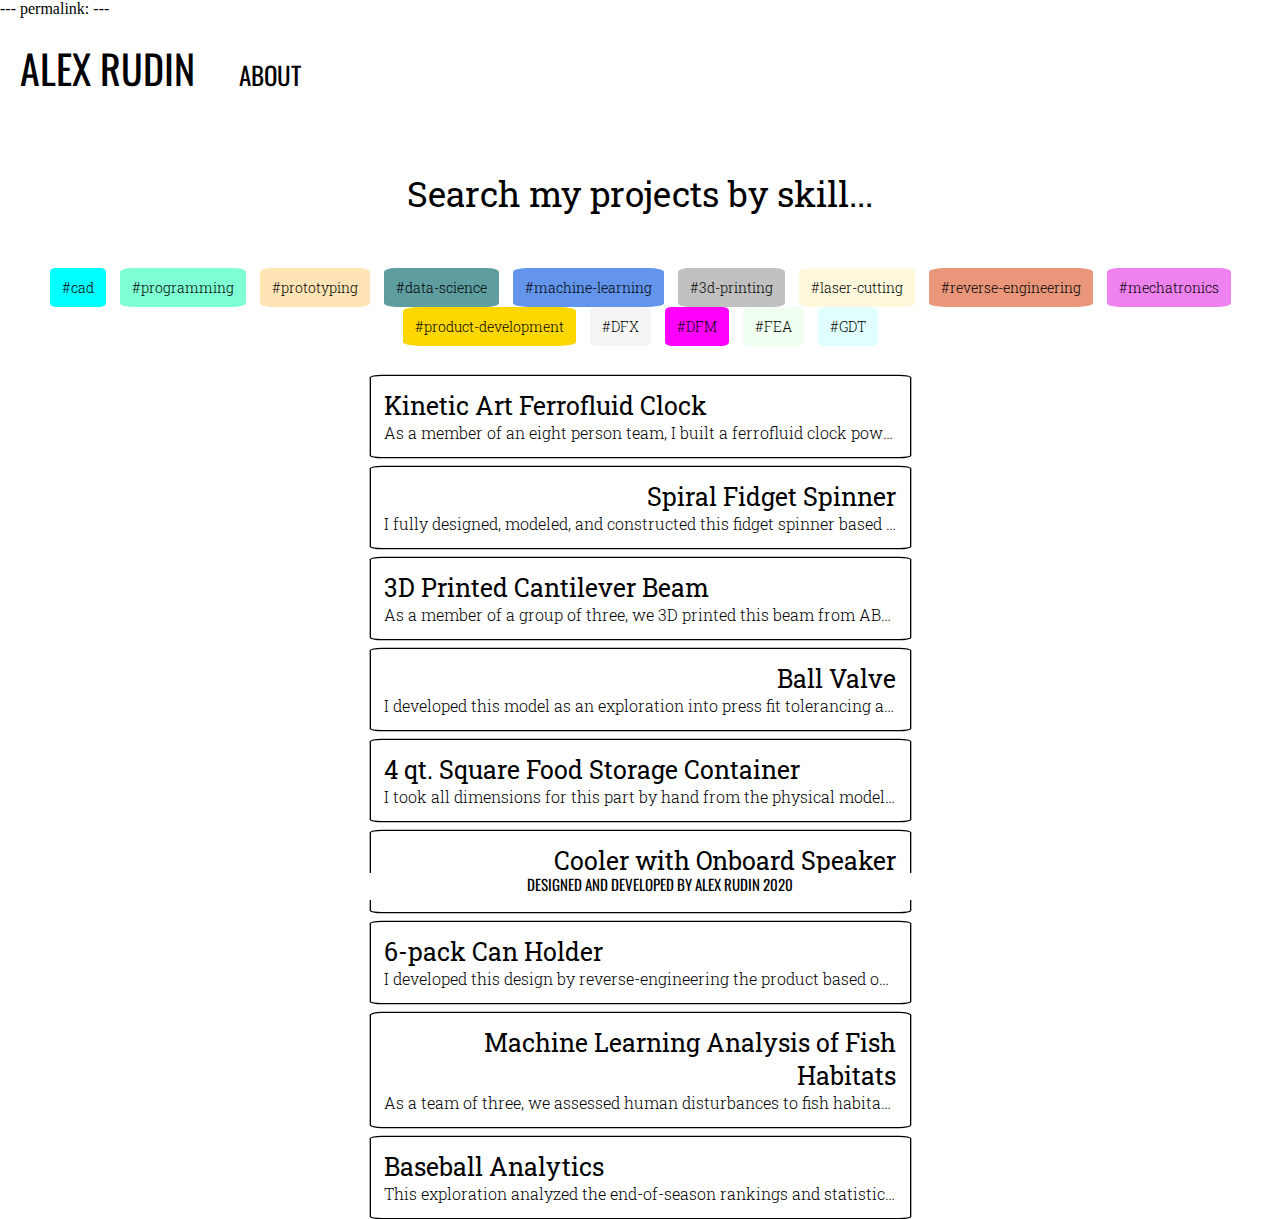
==== index.html @ 5140a744 "change url extensions att.3" ====
---
permalink: 
---
<!DOCTYPE html>
<html>
	<head>
		<link rel="stylesheet" href="index.css">
		<title>Alex Rudin | Projects</title>
		<link rel="icon" type="image/jpg" href="general-images/Rudin-Logo-removebg-preview.png">
		<link href="https://fonts.googleapis.com/css?family=Oswald:100,200,300,400,500,600,700" rel="stylesheet">
		<link href="https://fonts.googleapis.com/css?family=Roboto+Slab:100,200,300,400,500,600,700" rel="stylesheet">
	</head>
	<body onload="initialProjects()">
		<div id="project-details" class="item container">
			<div id="exit" onclick="toggleDisplay()"><p>&times</p></div>
			<div id="project-content"></div>
		</div>
		<div id="page-content" class="container">
			<div id="header" class="item">
				<ul class="nav">
					<li class="selected"><a href="alexrudin.me">Alex Rudin</a></li>
					<li class="unselected"><a href="alexrudin.me/about">About</a></li>
				</ul>
			</div>
			<div id="page-body" class="item container">
				<div id="search-content" class="item container">
					<div id="search-header" class="item">Search my projects by skill...</div>
					<div id="tags-line" class="item">
						<ul id="tags">
							<li style="background-color:aqua" onclick="tagActive(this)">#cad</li>
							<li style="background-color:aquamarine" onclick="tagActive(this)">#programming</li>
							<li style="background-color:moccasin" onclick="tagActive(this)">#prototyping</li>
							<li style="background-color:cadetblue" onclick="tagActive(this)">#data-science</li>
							<li style="background-color:cornflowerblue" onclick="tagActive(this)">#machine-learning</li>
							<!--<li style="background-color:coral" onclick="tagActive(this)">#woodworking</li>-->
							<li style="background-color:silver" onclick="tagActive(this)">#3d-printing</li>
							<li style="background-color:cornsilk" onclick="tagActive(this)">#laser-cutting</li>
							<li style="background-color:darksalmon" onclick="tagActive(this)">#reverse-engineering</li>
							<li style="background-color:violet" onclick="tagActive(this)">#mechatronics</li>
							<li style="background-color:gold" onclick="tagActive(this)">#product-development</li>
							<li style="background-color:whitesmoke" onclick="tagActive(this)">#DFX</li>
							<li style="background-color:fuchsia" onclick="tagActive(this)">#DFM</li>
							<li style="background-color:honeydew" onclick="tagActive(this)">#FEA</li>
							<li style="background-color:lightcyan" onclick="tagActive(this)">#GDT</li>
						</ul>
					</div>
					<div id="display-search"></div>
				</div>
			</div>
			<div id="footer" class="item">
				<p>Designed and Developed by Alex Rudin 2020</p>
			</div>
		</div>
	<script src="index.js"></script>
	</body>
</html>
---- index.css ----
* {
	padding: 0;
	margin: 0;
}

*:focus {
	outline: none;
}

a {
	color: #000000;
	text-decoration: none;
}

a:hover {
	text-decoration: underline;
}

#page-content {
	display: flex;
	text-align: center;
	height: 100%;
	flex-flow: column nowrap;
}

#header {
	top: 0;
	left: 0;
	height: 8vh;
}

.nav {
	list-style-type: none;
	text-align: left;
	margin: 0;
	padding: 0;
}

.nav li{
	display: inline-block;
	padding: 20px;
	font-family: 'Oswald', sans-serif;
 	text-transform: uppercase;
}

.selected {
	color: #334621;
	font-size: 40px;
}

.unselected{
	font-size: 25px;
	color: #816644;
}

#page-body {
	display: flex;
	flex-flow: column nowrap;
	padding-bottom: 3vh;
}

#search-content {
	display: flex;
	height: 50%;
	flex-flow: column nowrap;
}

#footer {
	font-family: 'Oswald', sans-serif;
 	text-transform: uppercase;
	font-size: 15px;
	position: fixed;
	bottom: 0;
	text-align: center;
	padding-left: 20px;
	width: 100%;
	background-color: white;
	height: 3vh;
}

#project-details {
	position: absolute;
	display: none;
	background: white;
	width: 100%;
	z-index: 100;
	text-align: left;
}

#exit {
	font-family: 'Roboto Slab', serif;
 	font-size: 110px;
 	font-weight: 100;
 	padding-top: 1vh;
 	padding-left: 2vw;
 	padding-bottom: 0;
 	padding-right: 0;
 	margin: 0;
 	width: 2%;
}

#exit p:hover {
	cursor: pointer;
	font-weight: 200;
}

#search-header {
	height: 15%;
	font-family: 'Roboto Slab', serif;
	font-weight: 400;
	text-align: center;
	font-size: 35px;
	width: 100%;
	padding-top: 80px;
	bottom: 0;
}

#tags-line {
	margin: 0 auto;
	height: 15%;
	margin-top: 2vh;
	font-family: 'Roboto Slab', serif;
	font-weight: 300;
}

#tags {
	list-style-type: none;
	text-align: center;
	margin: 0;
	padding: 0;
	width: 100%;
}

#tags li {
	display: inline-block;
	padding-left: 12px;
	padding-right: 12px;
	padding-top: 10px;
	padding-bottom: 10px;
	margin-left: 5px;
	margin-right: 5px;
	border-radius: 10%;
	font-size: 14px;
	user-select: none;
}

.tag-select{
	box-shadow: 0 0 0 2pt black;
}

#tags li:active {
	transform: scale(0.95);
}

#display-search {
	height: 50%;
	user-select: none;
	margin-top: 2vh;
}

#display-search div {
	padding: 1.5vh;
	box-shadow: 0 0 0 1pt black;
	width: 40%;
	border-radius: 2%;
	margin: 10px;
	margin-left: auto;
	margin-right: auto;
	max-height: 12vh;
}

#display-search div h1{
	font-size: 25px;
	font-family: 'Roboto Slab', serif;
	font-weight: 400;
}

#display-search div p {
	font-size: 16px;
	font-family: 'Roboto Slab', serif;
	font-weight: 300;
	text-overflow: ellipsis;
	overflow: hidden;
	white-space: nowrap;
}

#display-search div:hover {
	background-color: rgb(0, 0, 0, 0.2);
}

#display-search div:active {
	transform: scale(0.95);
}

.left{
	text-align: left;
}

.right{
	text-align: right;
}

#project-content {
	margin-left: auto;
	margin-right: auto;
	width: 75%;
	text-align:center;
}

#project-content h1 {
	font-size: 40px;
	font-family: 'Roboto Slab', serif;
	font-weight: 400;
	margin-bottom: 3vh;
}

#project-content p {
	margin-top: 1vh;
	font-size: 20px;
	font-family: 'Roboto Slab', serif;
	font-weight: 300;
	margin-bottom: 2vh;
}

#project-content span{
	font-size: 30px;
	font-family: 'Roboto Slab', serif;
	font-weight: 400;
}

#project-content div{
	margin:auto;
	display:block;
}

#project-content img{
	padding: 0.5vh;
	min-width: 300px;
	min-height: 200px;
}
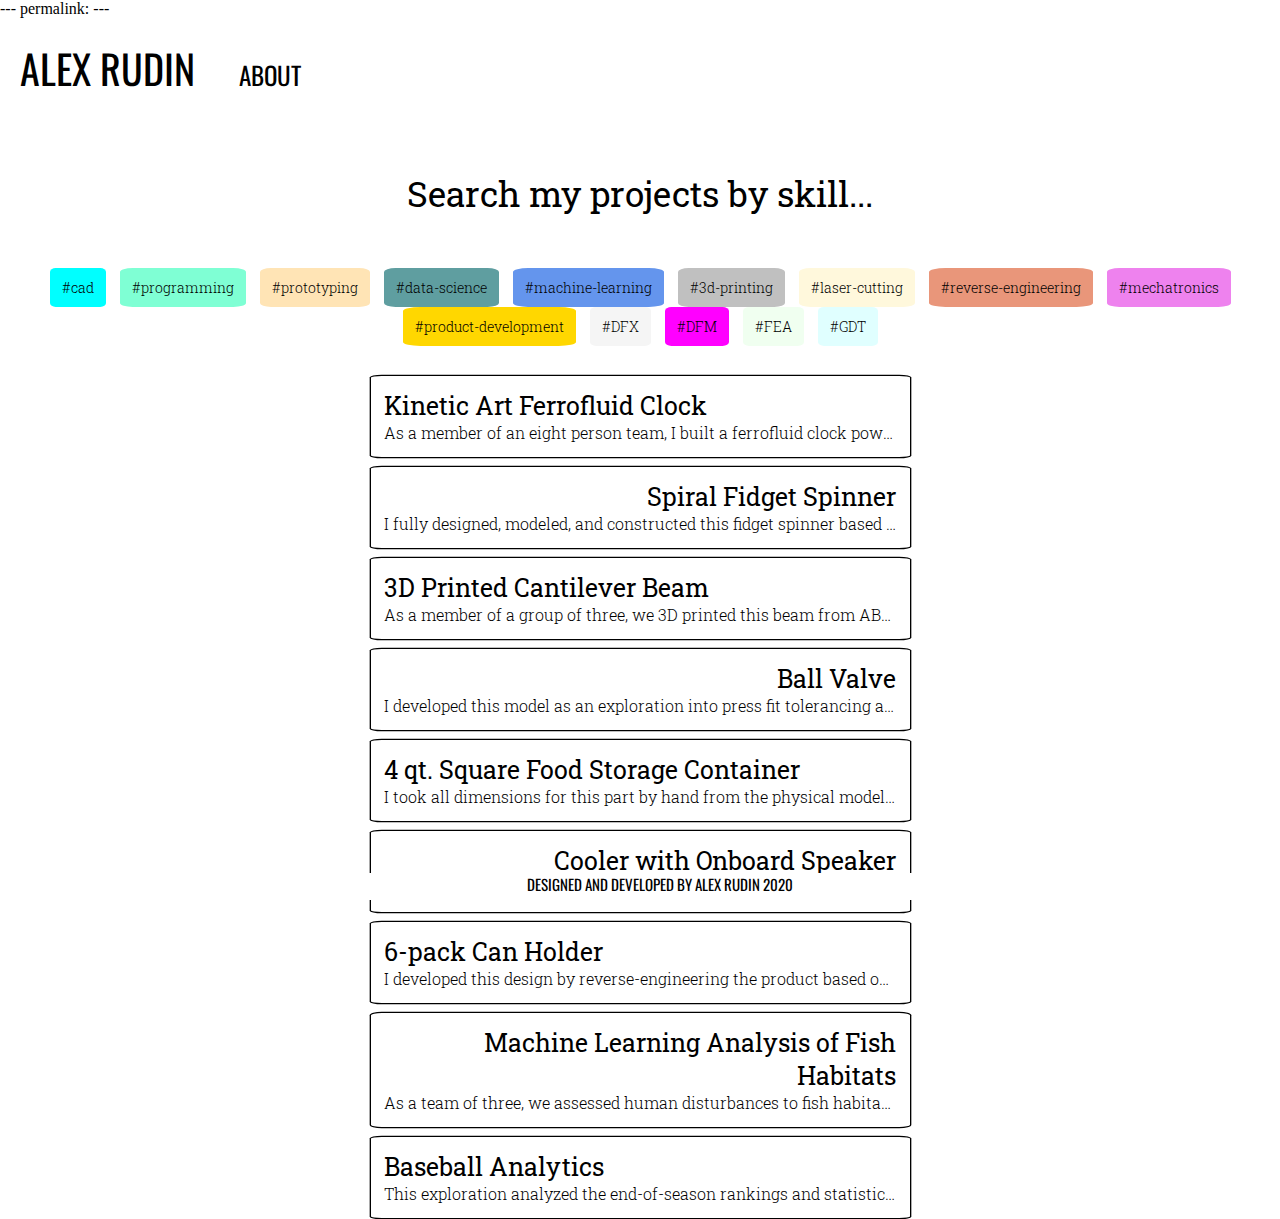
==== commit 7adbb82d: "change url extensions att.4" ====
--- a/index.html
+++ b/index.html
@@ -18,8 +18,8 @@
 		<div id="page-content" class="container">
 			<div id="header" class="item">
 				<ul class="nav">
-					<li class="selected"><a href="alexrudin.me">Alex Rudin</a></li>
-					<li class="unselected"><a href="alexrudin.me/about">About</a></li>
+					<li class="selected"><a href="/">Alex Rudin</a></li>
+					<li class="unselected"><a href="/about">About</a></li>
 				</ul>
 			</div>
 			<div id="page-body" class="item container">
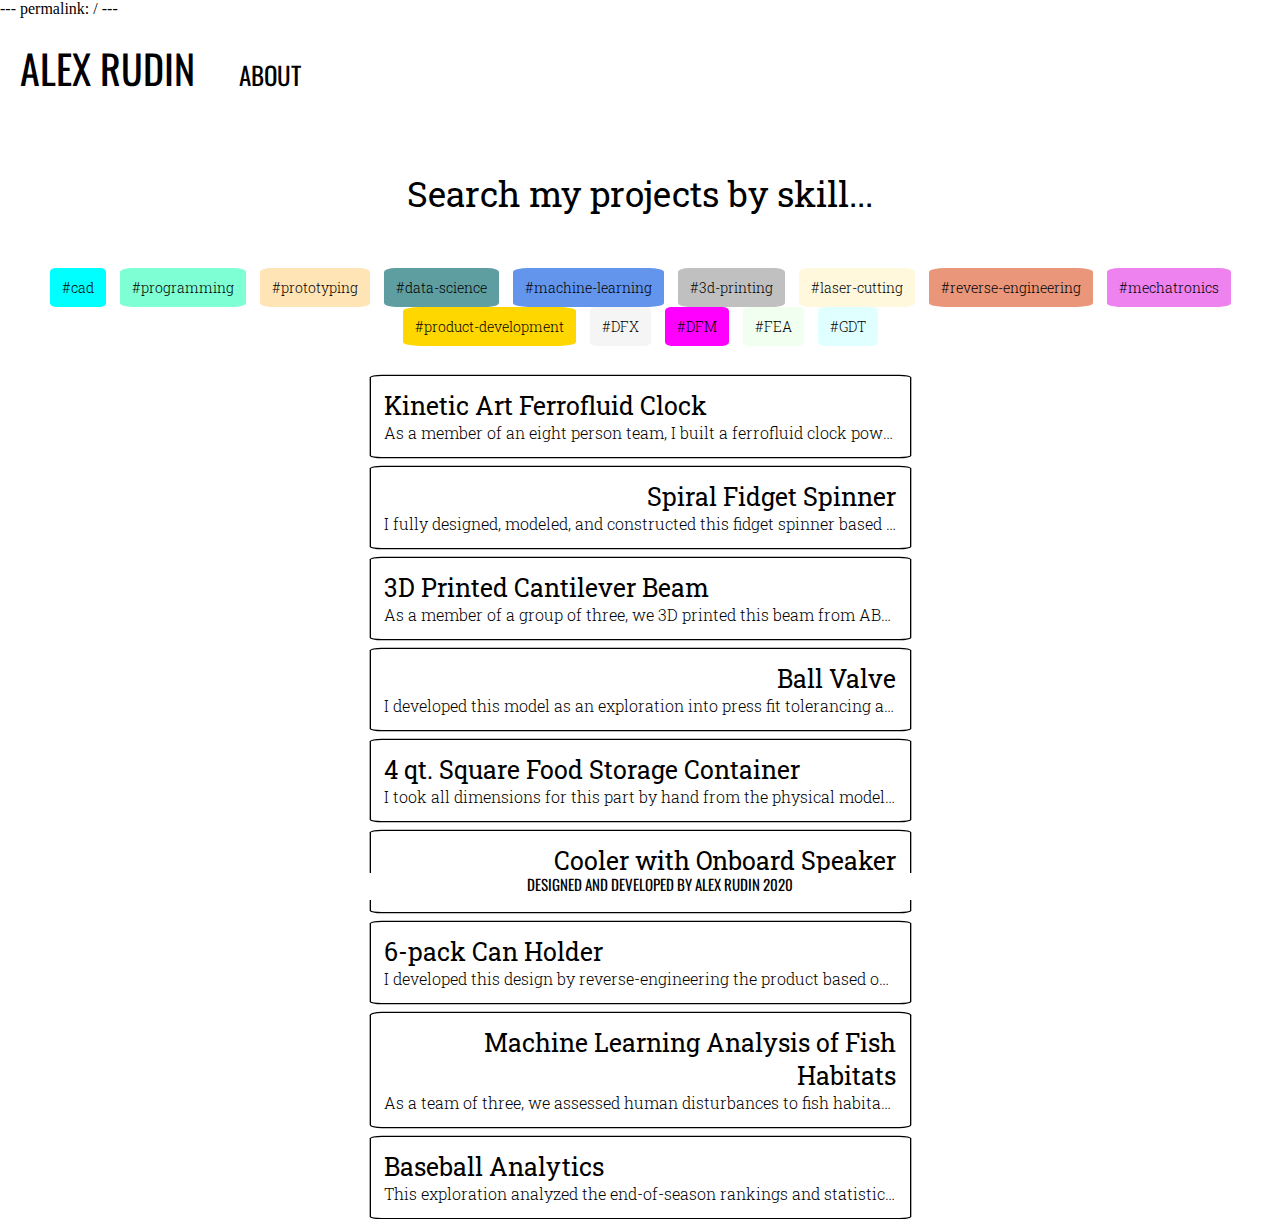
==== commit 90799f25: "change url extensions att.6" ====
--- a/index.html
+++ b/index.html
@@ -1,5 +1,5 @@
 ---
-permalink: 
+permalink: /
 ---
 <!DOCTYPE html>
 <html>
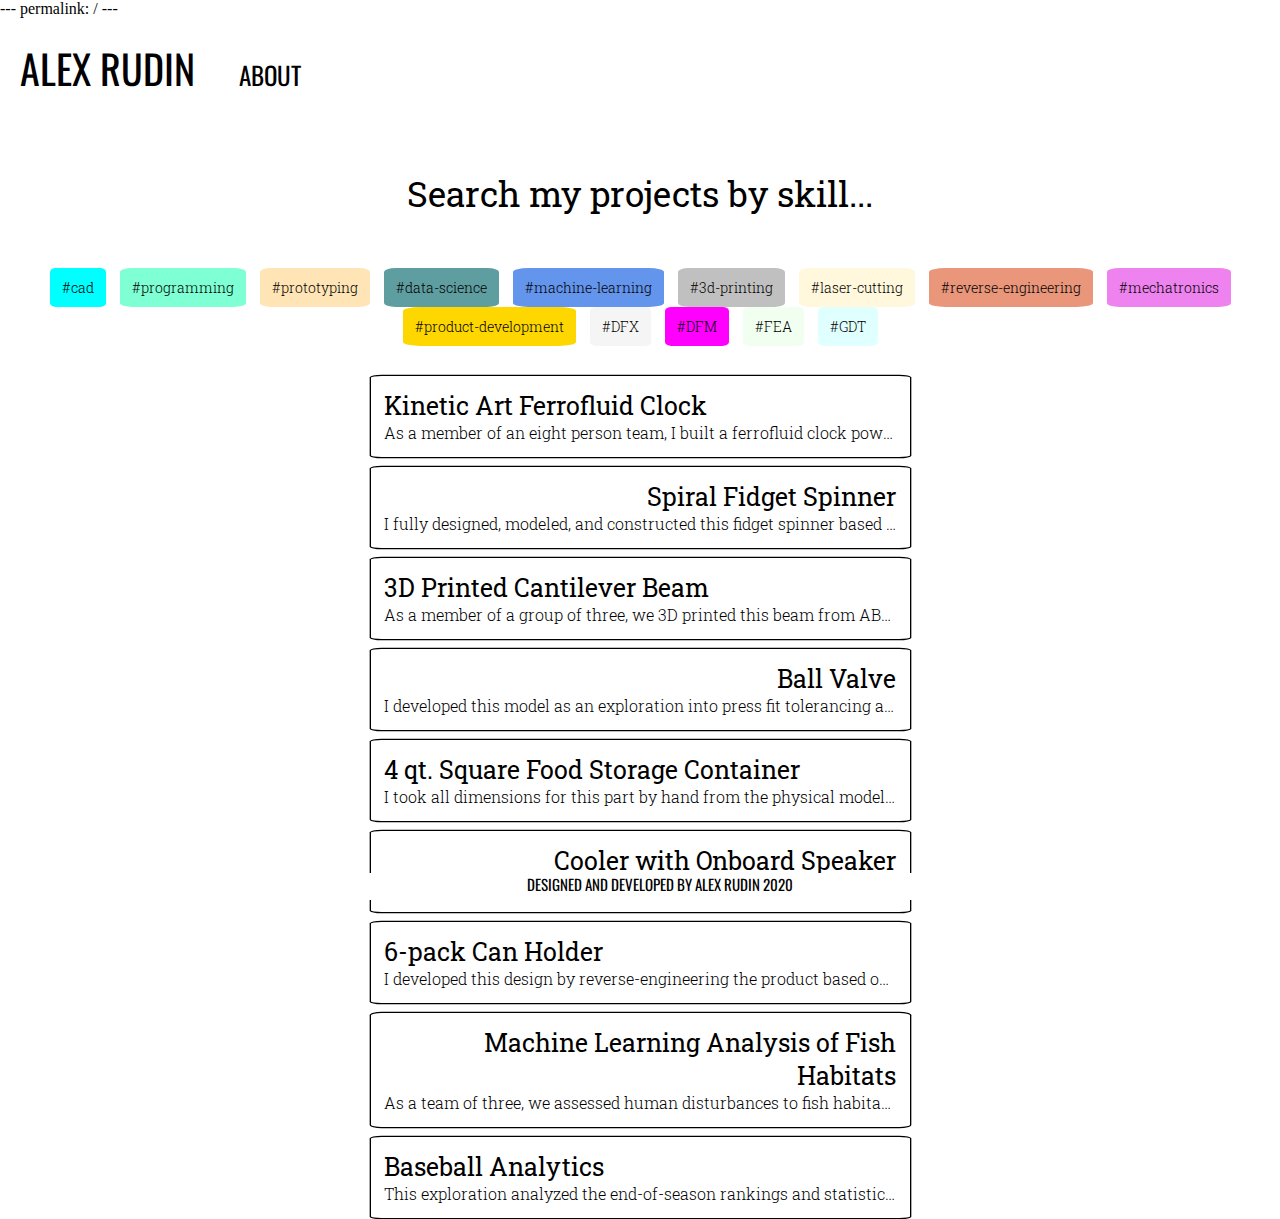
==== commit 810569b8: "change url extensions att.7" ====
--- a/index.html
+++ b/index.html
@@ -4,7 +4,7 @@
 <!DOCTYPE html>
 <html>
 	<head>
-		<link rel="stylesheet" href="index.css">
+		<link rel="stylesheet" href="/index.css">
 		<title>Alex Rudin | Projects</title>
 		<link rel="icon" type="image/jpg" href="general-images/Rudin-Logo-removebg-preview.png">
 		<link href="https://fonts.googleapis.com/css?family=Oswald:100,200,300,400,500,600,700" rel="stylesheet">
@@ -51,6 +51,6 @@
 				<p>Designed and Developed by Alex Rudin 2020</p>
 			</div>
 		</div>
-	<script src="index.js"></script>
+	<script src="/index.js"></script>
 	</body>
 </html>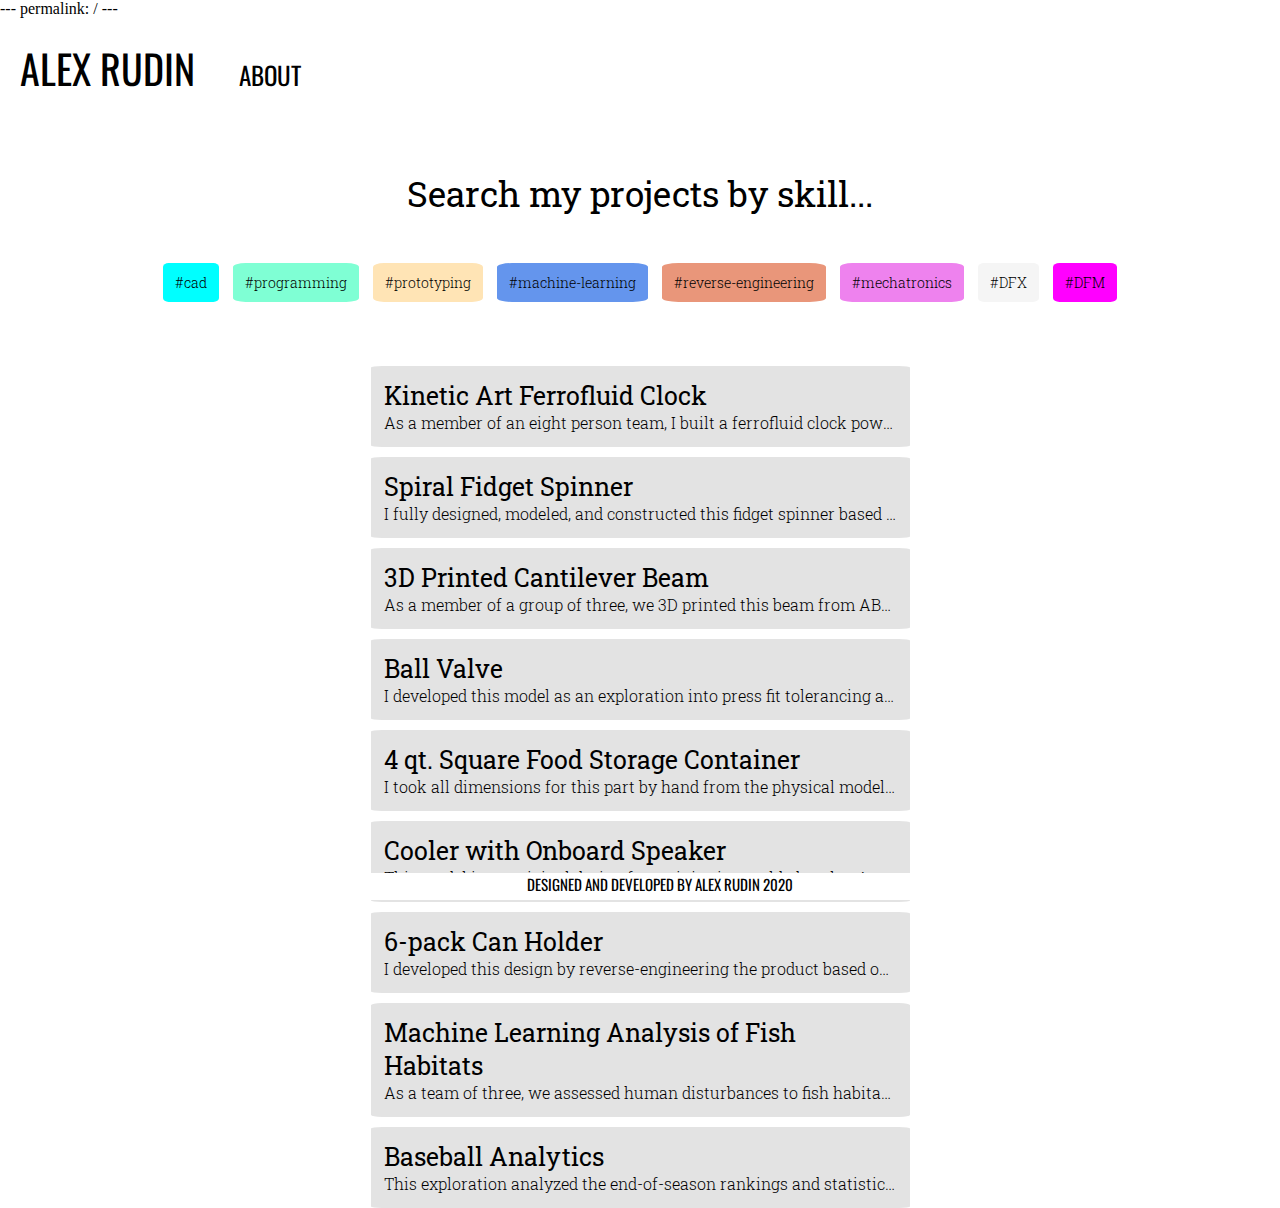
==== commit f1046752: "hannah changes" ====
--- a/index.html
+++ b/index.html
@@ -30,18 +30,12 @@
 							<li style="background-color:aqua" onclick="tagActive(this)">#cad</li>
 							<li style="background-color:aquamarine" onclick="tagActive(this)">#programming</li>
 							<li style="background-color:moccasin" onclick="tagActive(this)">#prototyping</li>
-							<li style="background-color:cadetblue" onclick="tagActive(this)">#data-science</li>
 							<li style="background-color:cornflowerblue" onclick="tagActive(this)">#machine-learning</li>
 							<!--<li style="background-color:coral" onclick="tagActive(this)">#woodworking</li>-->
-							<li style="background-color:silver" onclick="tagActive(this)">#3d-printing</li>
-							<li style="background-color:cornsilk" onclick="tagActive(this)">#laser-cutting</li>
 							<li style="background-color:darksalmon" onclick="tagActive(this)">#reverse-engineering</li>
 							<li style="background-color:violet" onclick="tagActive(this)">#mechatronics</li>
-							<li style="background-color:gold" onclick="tagActive(this)">#product-development</li>
 							<li style="background-color:whitesmoke" onclick="tagActive(this)">#DFX</li>
 							<li style="background-color:fuchsia" onclick="tagActive(this)">#DFM</li>
-							<li style="background-color:honeydew" onclick="tagActive(this)">#FEA</li>
-							<li style="background-color:lightcyan" onclick="tagActive(this)">#GDT</li>
 						</ul>
 					</div>
 					<div id="display-search"></div>
--- a/index.css
+++ b/index.css
@@ -160,13 +160,14 @@
 
 #display-search div {
 	padding: 1.5vh;
-	box-shadow: 0 0 0 1pt black;
+	border-radius: 2%;
 	width: 40%;
-	border-radius: 2%;
 	margin: 10px;
 	margin-left: auto;
 	margin-right: auto;
 	max-height: 12vh;
+	text-align: left;
+	background-color: #e3e3e3;
 }
 
 #display-search div h1{
@@ -192,19 +193,11 @@
 	transform: scale(0.95);
 }
 
-.left{
-	text-align: left;
-}
-
-.right{
-	text-align: right;
-}
-
 #project-content {
 	margin-left: auto;
 	margin-right: auto;
 	width: 75%;
-	text-align:center;
+	text-align:left;
 }
 
 #project-content h1 {
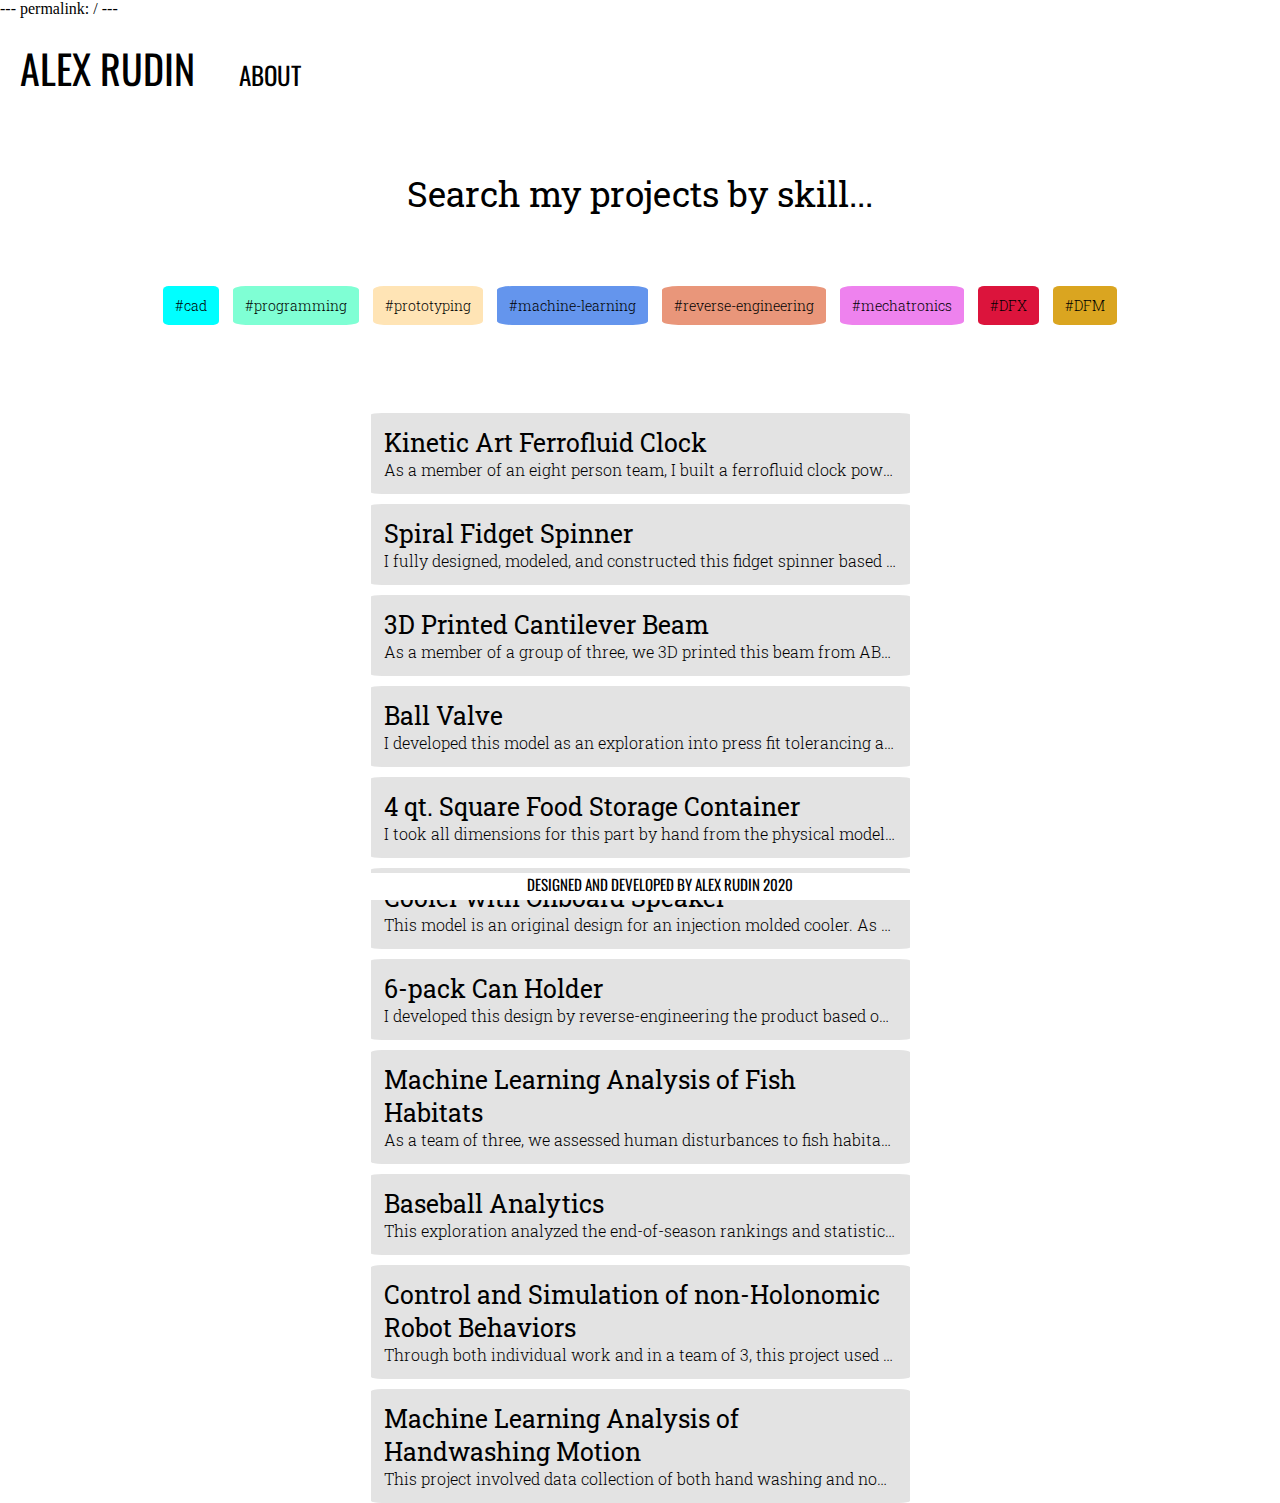
==== commit 23db65f6: "changed colors" ====
--- a/index.html
+++ b/index.html
@@ -34,8 +34,8 @@
 							<!--<li style="background-color:coral" onclick="tagActive(this)">#woodworking</li>-->
 							<li style="background-color:darksalmon" onclick="tagActive(this)">#reverse-engineering</li>
 							<li style="background-color:violet" onclick="tagActive(this)">#mechatronics</li>
-							<li style="background-color:whitesmoke" onclick="tagActive(this)">#DFX</li>
-							<li style="background-color:fuchsia" onclick="tagActive(this)">#DFM</li>
+							<li style="background-color:crimson" onclick="tagActive(this)">#DFX</li>
+							<li style="background-color:goldenrod" onclick="tagActive(this)">#DFM</li>
 						</ul>
 					</div>
 					<div id="display-search"></div>
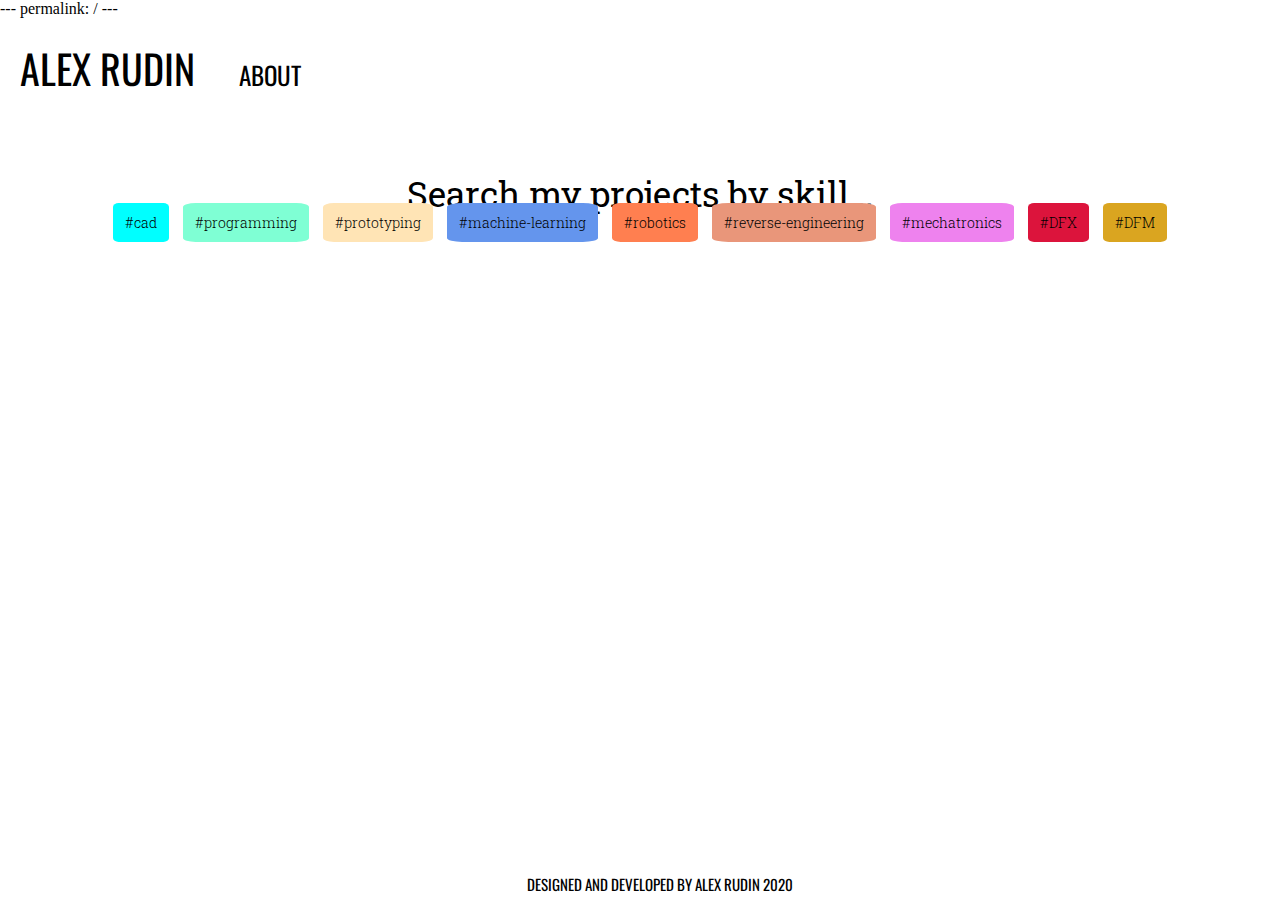
==== commit 6f1026eb: "updated projects" ====
--- a/index.html
+++ b/index.html
@@ -31,7 +31,7 @@
 							<li style="background-color:aquamarine" onclick="tagActive(this)">#programming</li>
 							<li style="background-color:moccasin" onclick="tagActive(this)">#prototyping</li>
 							<li style="background-color:cornflowerblue" onclick="tagActive(this)">#machine-learning</li>
-							<!--<li style="background-color:coral" onclick="tagActive(this)">#woodworking</li>-->
+							<li style="background-color:coral" onclick="tagActive(this)">#robotics</li>
 							<li style="background-color:darksalmon" onclick="tagActive(this)">#reverse-engineering</li>
 							<li style="background-color:violet" onclick="tagActive(this)">#mechatronics</li>
 							<li style="background-color:crimson" onclick="tagActive(this)">#DFX</li>
